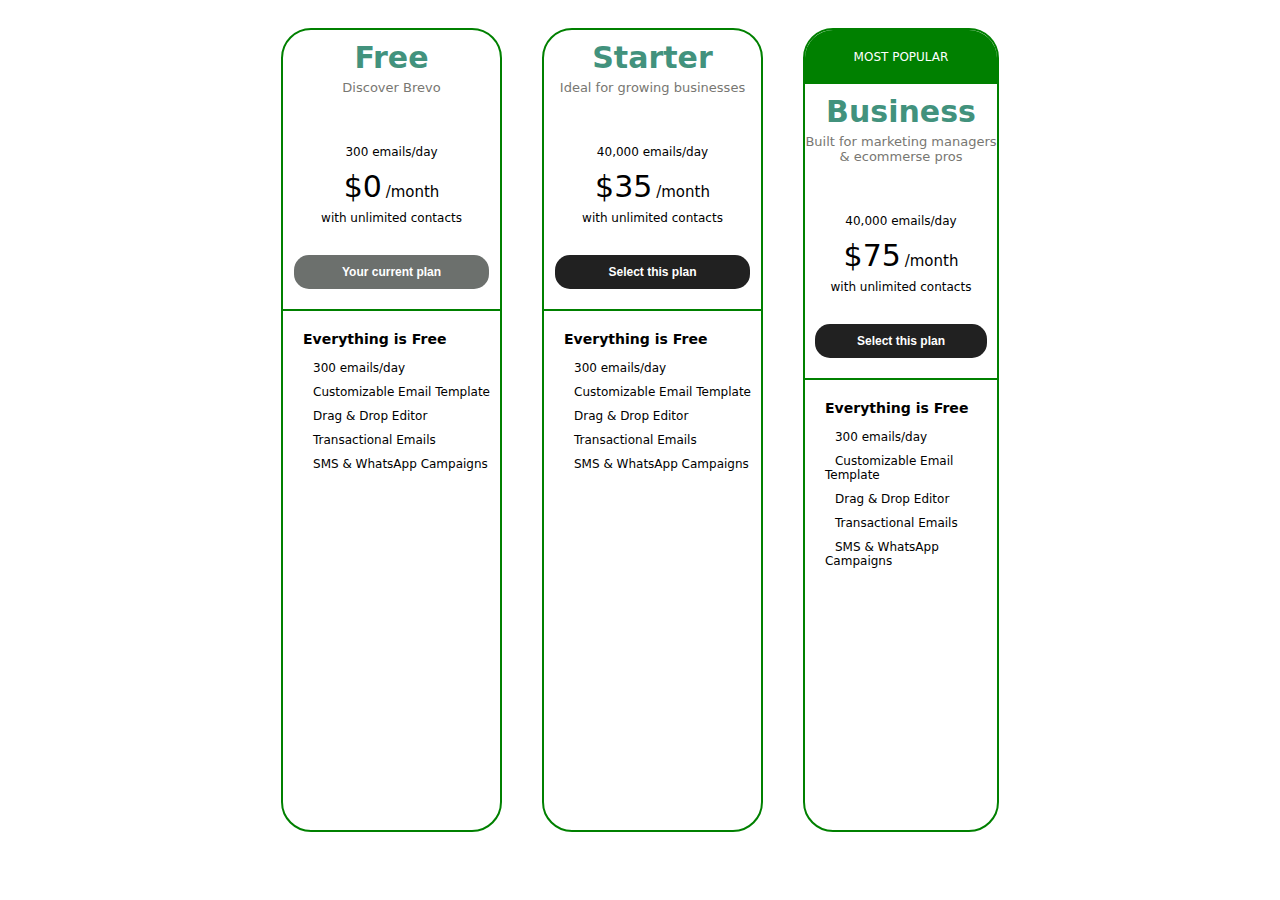
==== index.html @ 7dfc811d "Redefining and Restyling the project." ====
<!DOCTYPE html>
<html lang="en">
  <head>
    <meta charset="UTF-8" />
    <meta name="viewport" content="width=device-width, initial-scale=1.0" />
    <title>Document</title>
    <link rel="stylesheet" href="style.css" />
    <script
      src="https://kit.fontawesome.com/e6fda643d7.js"
      crossorigin="anonymous"
    ></script>
  </head>
  <body>
    <div class="container plan--block">
      <div class="plan">
        <div class="plan__header">
          <section class="card-header">
            <h1>Free</h1>
            <p class="tagline">Discover Brevo</p>
          </section>
        </div>
        <div class="plan__body-content">
          <section class="card--body">
            <div class="card__content">
              <span class="card__duration">300 emails/day</span>
              <span class="card__price">$0</span>
              <span class="card__billing-cycle">/month</span>
              <span class="card__description">with unlimited contacts</span>
            </div>
            <button class="btn btn--secondary">Your current plan</button>
          </section>
        </div>
        <div class="plan__body">
          <section class="card-footer">
            <div class="footer__header">
              <h3>Everything is Free</h3>
            </div>
            <div class="ul list">
              <div class="list__items">
                <li><img src="images/tick.svg" alt="" />300 emails/day</li>
                <li>
                  <img src="images/tick.svg" alt="" />Customizable Email
                  Template
                </li>
                <li><img src="images/tick.svg" alt="" />Drag & Drop Editor</li>
                <li>
                  <img src="images/tick.svg" alt="" />Transactional Emails
                </li>
                <li>
                  <img src="images/tick.svg" alt="" />SMS & WhatsApp Campaigns
                </li>
              </div>
            </div>
          </section>
        </div>
      </div>
      <div class="plan">
        <div class="plan__header">
          <section class="card-header">
            <h1>Starter</h1>
            <p class="tagline">Ideal for growing businesses</p>
          </section>
        </div>
        <div class="plan__body-content">
          <section class="card--body">
            <div class="card__content">
              <span class="card__duration">40,000 emails/day</span>
              <span class="card__price">$35</span>
              <span class="card__billing-cycle">/month</span>
              <span class="card__description">with unlimited contacts</span>
            </div>
            <button class="btn btn--primary">Select this plan</button>
          </section>
        </div>
        <div class="plan__body">
          <section class="card-footer">
            <div class="footer__header">
              <h3>Everything is Free</h3>
            </div>
            <div class="ul list">
              <div class="list__items">
                <li><img src="images/tick.svg" alt="" />300 emails/day</li>
                <li>
                  <img src="images/tick.svg" alt="" />Customizable Email
                  Template
                </li>
                <li><img src="images/tick.svg" alt="" />Drag & Drop Editor</li>
                <li>
                  <img src="images/tick.svg" alt="" />Transactional Emails
                </li>
                <li>
                  <img src="images/tick.svg" alt="" />SMS & WhatsApp Campaigns
                </li>
              </div>
            </div>
          </section>
        </div>
      </div>
      <div class="plan plan--popular">
        <div class="plan__popular">Most Popular</div>
        <div class="plan__header">
          <section class="card-header">
            <h1>Business</h1>
            <p class="tagline">Built for marketing managers & ecommerse pros</p>
          </section>
        </div>
        <div class="plan__body-content">
          <section class="card--body">
            <div class="card__content">
              <span class="card__duration">40,000 emails/day</span>
              <span class="card__price">$75</span>
              <span class="card__billing-cycle">/month</span>
              <span class="card__description">with unlimited contacts</span>
            </div>
            <button class="btn btn--primary">Select this plan</button>
          </section>
        </div>
        <div class="plan__body">
          <section class="card-footer">
            <div class="footer__header">
              <h3>Everything is Free</h3>
            </div>
            <div class="ul list">
              <div class="list__items">
                <li><img src="images/tick.svg" alt="" />300 emails/day</li>
                <li>
                  <img src="images/tick.svg" alt="" />Customizable Email
                  Template
                </li>
                <li><img src="images/tick.svg" alt="" />Drag & Drop Editor</li>
                <li>
                  <img src="images/tick.svg" alt="" />Transactional Emails
                </li>
                <li>
                  <img src="images/tick.svg" alt="" />SMS & WhatsApp Campaigns
                </li>
              </div>
            </div>
          </section>
        </div>
      </div>
    </div>
  </body>
</html>
---- style.css ----
html {
  font-size: 62.5%;
}

:root {
  --color-heading: #42927d;
  --color-body: #787772;
  --color-secondary: #191816;
  --btn-primary: #212121;
  --btn-secondary: #6c706d;
}

/* Topography */

body {
  font-family: system-ui, -apple-system, BlinkMacSystemFont, "Segoe UI", Roboto,
    Oxygen, Ubuntu, Cantarell, "Open Sans", "Helvetica Neue", sans-serif;
  font-size: 1.2rem;
}

h1 {
  color: var(--color-heading);
  font-size: 3rem;
}

.tagline {
  color: var(--color-body);
  font-size: 1.3rem;
}

h1,
.tagline {
  text-align: center;
  margin: 0 0 5px 0;
}

/* Card */

.card__duration {
  display: block;
  margin-bottom: 1rem;
}
.card__price {
  font-size: 3rem;
}
.card__billing-cycle {
  font-size: 1.5rem;
  display: inline-block;
  margin-bottom: 1rem;
}
.card__description {
  display: block;
  margin-bottom: 1rem;
}

/* Buttton */

.btn {
  border: none;
  border-radius: 15px;
  padding: 1rem;
  width: 90%;
  outline: none;
  font-size: 1.2rem;
  font-weight: 700;
  margin: 2rem 0 2rem 0;
  color: #fff;
  cursor: pointer;
}

.btn--primary {
  background: var(--btn-primary);
}

.btn--secondary {
  background: var(--btn-secondary);
}

/* Plan */

.plan {
  border: 2px solid green;
  max-width: 25vw;
  border-radius: 30px;
  overflow: hidden;
  margin: 2rem;
}
.plan__header {
  text-align: center;
  margin-top: 1rem;
}

.plan__body-content {
  text-align: center;
  margin-top: 5rem;
}

.plan__body {
  border-top: 2px solid green;
  height: 50vh;
}

.plan__popular {
  text-transform: uppercase;
  text-align: center;
  background: green;
  color: #fff;
  padding: 2rem 0 2rem 0;
}

.plan--block {
  display: flex;
  flex-direction: column;
  justify-content: center;
}

.plan--popular {
  max-width: 15vw;
}

@media screen and (min-width: 430px) {
  .plan--block {
    display: flex;
    flex-direction: row;
  }
}
/* List */
.ul {
  list-style: none;
  margin-left: 2rem;
}

li {
  margin-bottom: 1rem;
}

li,
img {
  margin-right: 1rem;
}

/* Footer */

.footer__header {
  margin: 2rem 0 0 2rem;
}
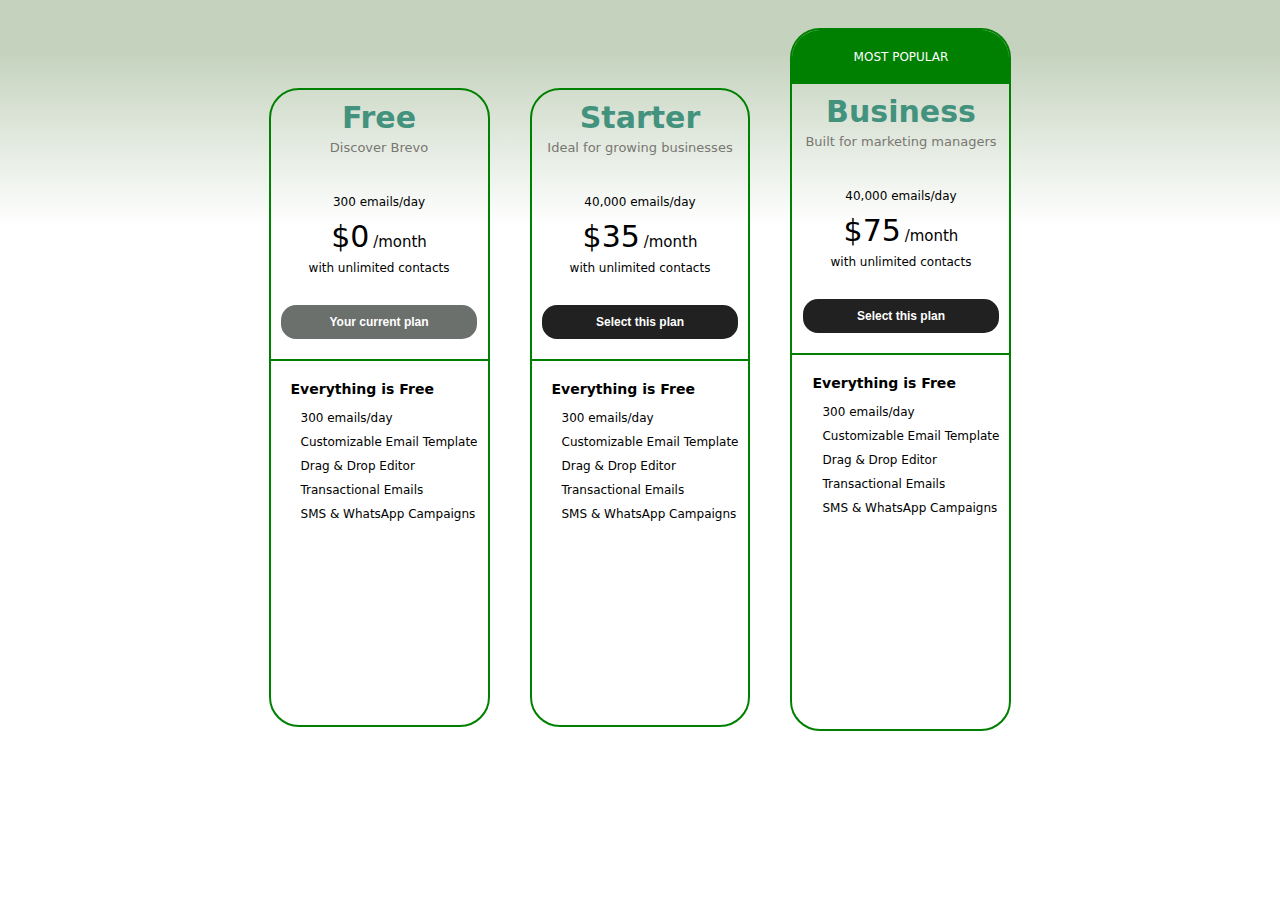
==== commit 8eda67fe: "Done with upgrade in view." ====
--- a/index.html
+++ b/index.html
@@ -13,130 +13,142 @@
   <body>
     <div class="container plan--block">
       <div class="plan">
-        <div class="plan__header">
-          <section class="card-header">
-            <h1>Free</h1>
-            <p class="tagline">Discover Brevo</p>
-          </section>
-        </div>
-        <div class="plan__body-content">
-          <section class="card--body">
-            <div class="card__content">
-              <span class="card__duration">300 emails/day</span>
-              <span class="card__price">$0</span>
-              <span class="card__billing-cycle">/month</span>
-              <span class="card__description">with unlimited contacts</span>
-            </div>
-            <button class="btn btn--secondary">Your current plan</button>
-          </section>
-        </div>
-        <div class="plan__body">
-          <section class="card-footer">
-            <div class="footer__header">
-              <h3>Everything is Free</h3>
-            </div>
-            <div class="ul list">
-              <div class="list__items">
-                <li><img src="images/tick.svg" alt="" />300 emails/day</li>
-                <li>
-                  <img src="images/tick.svg" alt="" />Customizable Email
-                  Template
-                </li>
-                <li><img src="images/tick.svg" alt="" />Drag & Drop Editor</li>
-                <li>
-                  <img src="images/tick.svg" alt="" />Transactional Emails
-                </li>
-                <li>
-                  <img src="images/tick.svg" alt="" />SMS & WhatsApp Campaigns
-                </li>
+        <div class="plan--primary">
+          <div class="plan__header">
+            <section class="card-header">
+              <h1>Free</h1>
+              <p class="tagline">Discover Brevo</p>
+            </section>
+          </div>
+          <div class="plan__body-content">
+            <section class="card--body">
+              <div class="card__content">
+                <span class="card__duration">300 emails/day</span>
+                <span class="card__price">$0</span>
+                <span class="card__billing-cycle">/month</span>
+                <span class="card__description">with unlimited contacts</span>
               </div>
-            </div>
-          </section>
+              <button class="btn btn--secondary">Your current plan</button>
+            </section>
+          </div>
+          <div class="plan__body">
+            <section class="card-footer">
+              <div class="footer__header">
+                <h3>Everything is Free</h3>
+              </div>
+              <div class="ul list">
+                <div class="list__items">
+                  <li><img src="images/tick.svg" alt="" />300 emails/day</li>
+                  <li>
+                    <img src="images/tick.svg" alt="" />Customizable Email
+                    Template
+                  </li>
+                  <li>
+                    <img src="images/tick.svg" alt="" />Drag & Drop Editor
+                  </li>
+                  <li>
+                    <img src="images/tick.svg" alt="" />Transactional Emails
+                  </li>
+                  <li>
+                    <img src="images/tick.svg" alt="" />SMS & WhatsApp Campaigns
+                  </li>
+                </div>
+              </div>
+            </section>
+          </div>
         </div>
       </div>
       <div class="plan">
-        <div class="plan__header">
-          <section class="card-header">
-            <h1>Starter</h1>
-            <p class="tagline">Ideal for growing businesses</p>
-          </section>
-        </div>
-        <div class="plan__body-content">
-          <section class="card--body">
-            <div class="card__content">
-              <span class="card__duration">40,000 emails/day</span>
-              <span class="card__price">$35</span>
-              <span class="card__billing-cycle">/month</span>
-              <span class="card__description">with unlimited contacts</span>
-            </div>
-            <button class="btn btn--primary">Select this plan</button>
-          </section>
-        </div>
-        <div class="plan__body">
-          <section class="card-footer">
-            <div class="footer__header">
-              <h3>Everything is Free</h3>
-            </div>
-            <div class="ul list">
-              <div class="list__items">
-                <li><img src="images/tick.svg" alt="" />300 emails/day</li>
-                <li>
-                  <img src="images/tick.svg" alt="" />Customizable Email
-                  Template
-                </li>
-                <li><img src="images/tick.svg" alt="" />Drag & Drop Editor</li>
-                <li>
-                  <img src="images/tick.svg" alt="" />Transactional Emails
-                </li>
-                <li>
-                  <img src="images/tick.svg" alt="" />SMS & WhatsApp Campaigns
-                </li>
+        <div class="plan--primary">
+          <div class="plan__header">
+            <section class="card-header">
+              <h1>Starter</h1>
+              <p class="tagline">Ideal for growing businesses</p>
+            </section>
+          </div>
+          <div class="plan__body-content">
+            <section class="card--body">
+              <div class="card__content">
+                <span class="card__duration">40,000 emails/day</span>
+                <span class="card__price">$35</span>
+                <span class="card__billing-cycle">/month</span>
+                <span class="card__description">with unlimited contacts</span>
               </div>
-            </div>
-          </section>
+              <button class="btn btn--primary">Select this plan</button>
+            </section>
+          </div>
+          <div class="plan__body">
+            <section class="card-footer">
+              <div class="footer__header">
+                <h3>Everything is Free</h3>
+              </div>
+              <div class="ul list">
+                <div class="list__items">
+                  <li><img src="images/tick.svg" alt="" />300 emails/day</li>
+                  <li>
+                    <img src="images/tick.svg" alt="" />Customizable Email
+                    Template
+                  </li>
+                  <li>
+                    <img src="images/tick.svg" alt="" />Drag & Drop Editor
+                  </li>
+                  <li>
+                    <img src="images/tick.svg" alt="" />Transactional Emails
+                  </li>
+                  <li>
+                    <img src="images/tick.svg" alt="" />SMS & WhatsApp Campaigns
+                  </li>
+                </div>
+              </div>
+            </section>
+          </div>
         </div>
       </div>
-      <div class="plan plan--popular">
-        <div class="plan__popular">Most Popular</div>
-        <div class="plan__header">
-          <section class="card-header">
-            <h1>Business</h1>
-            <p class="tagline">Built for marketing managers & ecommerse pros</p>
-          </section>
-        </div>
-        <div class="plan__body-content">
-          <section class="card--body">
-            <div class="card__content">
-              <span class="card__duration">40,000 emails/day</span>
-              <span class="card__price">$75</span>
-              <span class="card__billing-cycle">/month</span>
-              <span class="card__description">with unlimited contacts</span>
-            </div>
-            <button class="btn btn--primary">Select this plan</button>
-          </section>
-        </div>
-        <div class="plan__body">
-          <section class="card-footer">
-            <div class="footer__header">
-              <h3>Everything is Free</h3>
-            </div>
-            <div class="ul list">
-              <div class="list__items">
-                <li><img src="images/tick.svg" alt="" />300 emails/day</li>
-                <li>
-                  <img src="images/tick.svg" alt="" />Customizable Email
-                  Template
-                </li>
-                <li><img src="images/tick.svg" alt="" />Drag & Drop Editor</li>
-                <li>
-                  <img src="images/tick.svg" alt="" />Transactional Emails
-                </li>
-                <li>
-                  <img src="images/tick.svg" alt="" />SMS & WhatsApp Campaigns
-                </li>
+      <div class="plan">
+        <div class="plan--popular">
+          <div class="plan__popular">Most Popular</div>
+          <div class="plan__header">
+            <section class="card-header">
+              <h1>Business</h1>
+              <p class="tagline">Built for marketing managers</p>
+            </section>
+          </div>
+          <div class="plan__body-content">
+            <section class="card--body">
+              <div class="card__content">
+                <span class="card__duration">40,000 emails/day</span>
+                <span class="card__price">$75</span>
+                <span class="card__billing-cycle">/month</span>
+                <span class="card__description">with unlimited contacts</span>
               </div>
-            </div>
-          </section>
+              <button class="btn btn--primary">Select this plan</button>
+            </section>
+          </div>
+          <div class="plan__body plan--popular-footer">
+            <section class="card-footer">
+              <div class="footer__header">
+                <h3>Everything is Free</h3>
+              </div>
+              <div class="ul list">
+                <div class="list__items">
+                  <li><img src="images/tick.svg" alt="" />300 emails/day</li>
+                  <li>
+                    <img src="images/tick.svg" alt="" />Customizable Email
+                    Template
+                  </li>
+                  <li>
+                    <img src="images/tick.svg" alt="" />Drag & Drop Editor
+                  </li>
+                  <li>
+                    <img src="images/tick.svg" alt="" />Transactional Emails
+                  </li>
+                  <li>
+                    <img src="images/tick.svg" alt="" />SMS & WhatsApp Campaigns
+                  </li>
+                </div>
+              </div>
+            </section>
+          </div>
         </div>
       </div>
     </div>
--- a/style.css
+++ b/style.css
@@ -16,6 +16,14 @@
   font-family: system-ui, -apple-system, BlinkMacSystemFont, "Segoe UI", Roboto,
     Oxygen, Ubuntu, Cantarell, "Open Sans", "Helvetica Neue", sans-serif;
   font-size: 1.2rem;
+  background: rgb(232, 253, 222);
+  background: linear-gradient(
+    180deg,
+    rgba(197, 211, 190, 1) 7%,
+    rgba(255, 255, 255, 1) 30%
+  );
+  background-size: cover;
+  background-repeat: no-repeat;
 }
 
 h1 {
@@ -35,7 +43,9 @@
 }
 
 /* Card */
-
+.card__content {
+  margin-top: 4rem;
+}
 .card__duration {
   display: block;
   margin-bottom: 1rem;
@@ -77,13 +87,26 @@
 }
 
 /* Plan */
+.plan {
+  margin: 2rem;
+  display: flex;
+  justify-content: center;
+}
 
-.plan {
+.plan--primary {
   border: 2px solid green;
-  max-width: 25vw;
+  max-width: 300px;
   border-radius: 30px;
   overflow: hidden;
-  margin: 2rem;
+  margin-top: 6rem;
+}
+.plan--popular {
+  height: 100%;
+  border: 2px solid green;
+  margin: 0 0 10rem 0;
+  max-width: 300px;
+  border-radius: 30px;
+  overflow: hidden;
 }
 .plan__header {
   text-align: center;
@@ -92,36 +115,35 @@
 
 .plan__body-content {
   text-align: center;
-  margin-top: 5rem;
+  /* margin-top */
 }
 
 .plan__body {
   border-top: 2px solid green;
-  height: 50vh;
+  padding-bottom: 10rem;
 }
-
+/* 
+.plan--popular-footer {
+  padding-bottom: 25rem;
+} */
 .plan__popular {
   text-transform: uppercase;
   text-align: center;
   background: green;
   color: #fff;
   padding: 2rem 0 2rem 0;
+  width: 100%;
 }
-
 .plan--block {
   display: flex;
   flex-direction: column;
-  justify-content: center;
 }
 
-.plan--popular {
-  max-width: 15vw;
-}
-
-@media screen and (min-width: 430px) {
+@media screen and (min-width: 768px) {
   .plan--block {
     display: flex;
     flex-direction: row;
+    justify-content: center;
   }
 }
 /* List */
